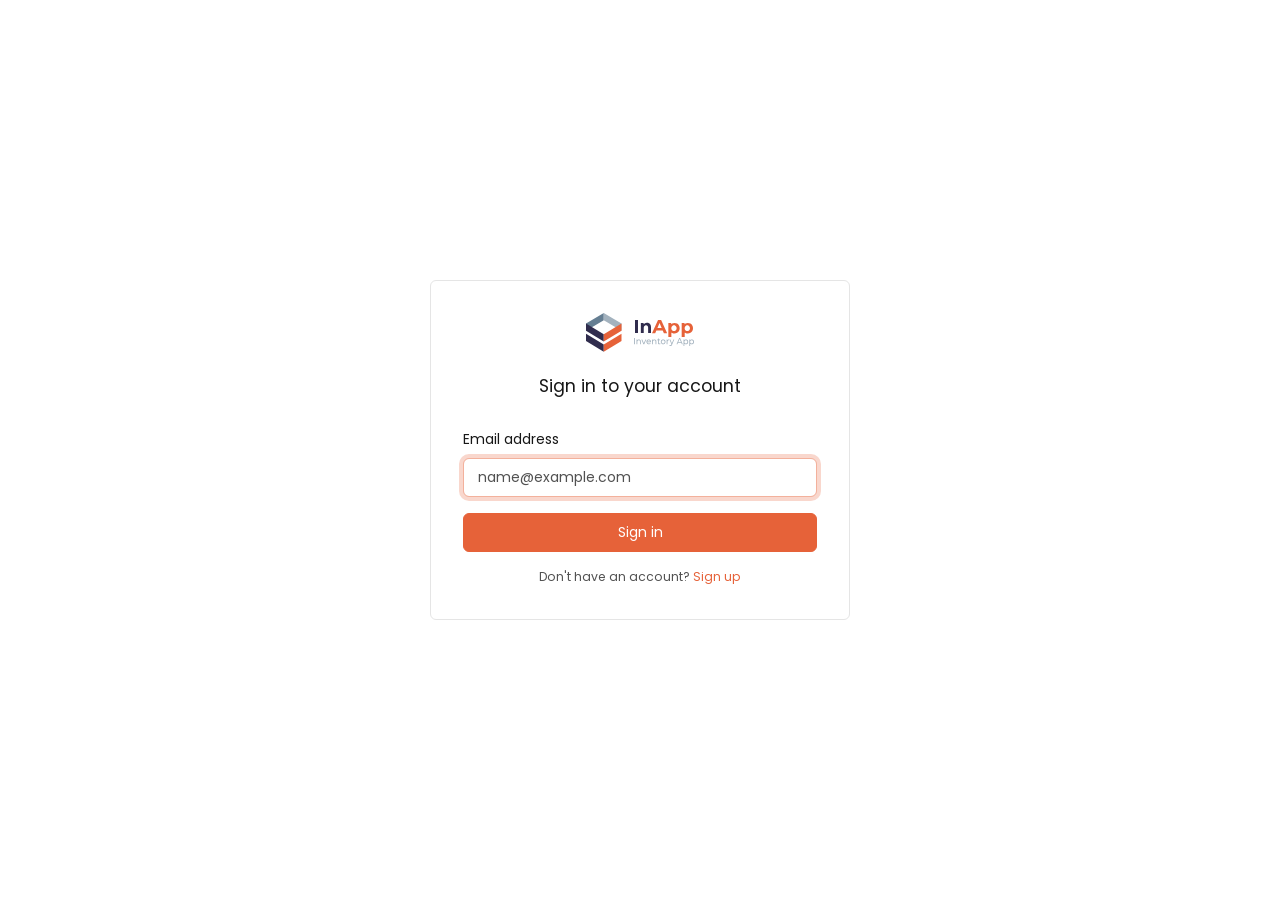
==== semana 2/View/RecuperarAcceso.html @ 1d6aa514 "Creacion de vistas nuevas" ====
<!DOCTYPE html>
<html lang="en">

<head>
    <meta charset="UTF-8" />
    <title>Proyecto Web MN</title>
    <meta name="viewport" content="width=device-width, initial-scale=1">

    <link rel="apple-touch-icon" sizes="180x180" href="images/apple-touch-icon.png">
    <link rel="icon" type="image/png" sizes="32x32" href="images/favicon-32x32.png">
    <link rel="icon" type="image/png" sizes="16x16" href="images/favicon-16x16.png">
    <link rel="stylesheet" href="css/main.css">
</head>
</head>

<body>
    <div class="container d-flex align-items-center justify-content-center min-vh-100">
        <div class="card " style="max-width:420px; width:100%;">
            <div class="card-body p-5">
                <div class="text-center mb-3">
                    <a href="index.html" class="mb-4 d-inline-block"><img src="images/logo-icon.svg" alt="" width="36">
                        <span class=" ms-2"> <img src="images/logo.svg" alt=""></span>
                    </a>
                    <h1 class="card-title mb-5 h5">Sign in to your account</h1>

                </div>

                <form class="needs-validation mt-3" novalidate>
                    <div class="mb-3">
                        <label for="email" class="form-label">Email address</label>
                        <input id="email" type="email" class="form-control" placeholder="name@example.com" required
                            autofocus>
                        <div class="invalid-feedback">Please enter a valid email.</div>
                    </div>

                    <button class="btn btn-primary w-100" type="submit">Sign in</button>
                </form>

                <div class="text-center mt-3 small text-muted">
                    Don't have an account? <a href="signup.html" class="link-primary">Sign up</a>
                </div>
            </div>
        </div>
    </div>

    <!-- Bootstrap JS -->
    <script src="js/sidebar.js"></script>

</body>

</html>
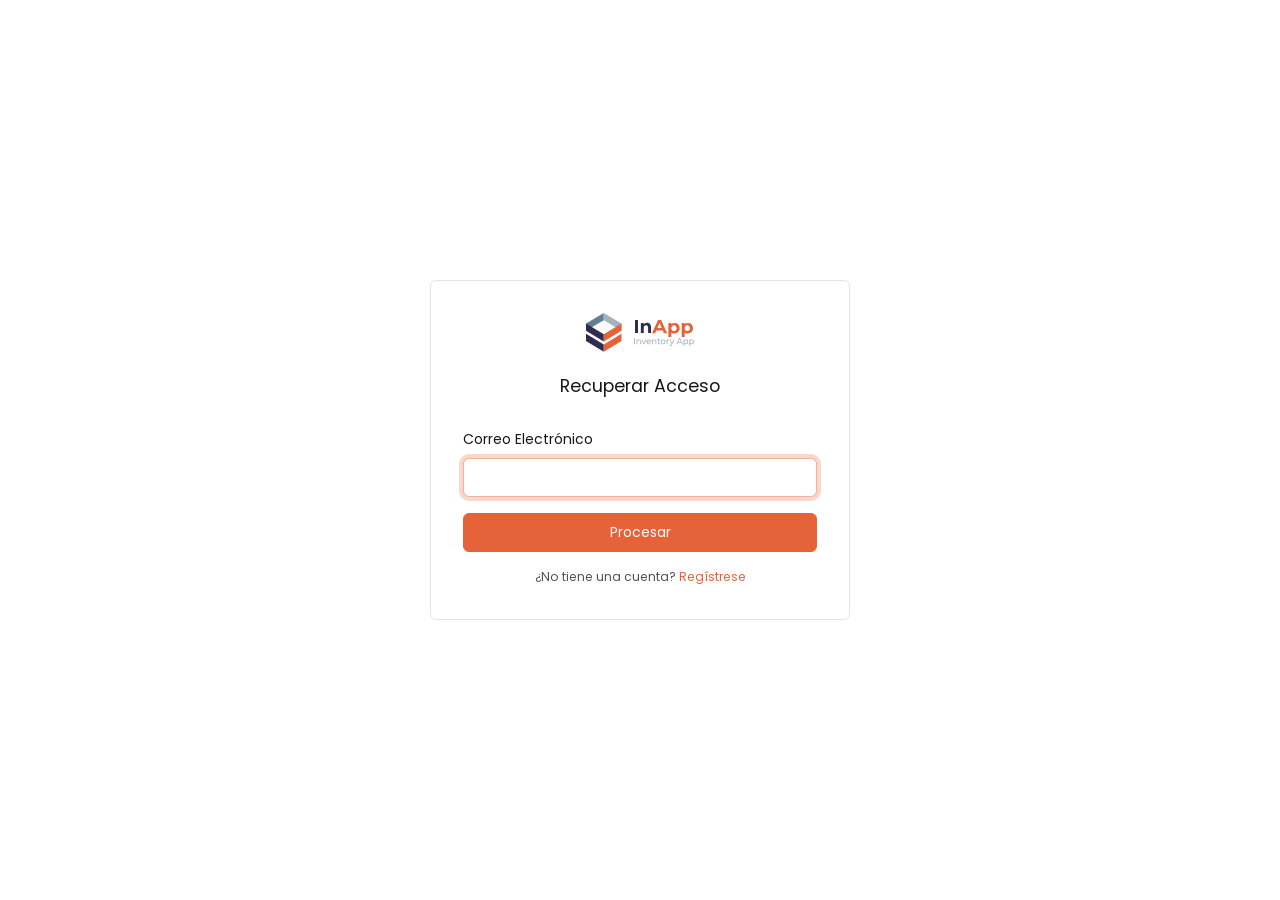
==== commit a4d48994: "Personalización de vistas" ====
--- a/semana 2/View/RecuperarAcceso.html
+++ b/semana 2/View/RecuperarAcceso.html
@@ -21,23 +21,22 @@
                     <a href="index.html" class="mb-4 d-inline-block"><img src="images/logo-icon.svg" alt="" width="36">
                         <span class=" ms-2"> <img src="images/logo.svg" alt=""></span>
                     </a>
-                    <h1 class="card-title mb-5 h5">Sign in to your account</h1>
+                    <h1 class="card-title mb-5 h5">Recuperar Acceso</h1>
 
                 </div>
 
                 <form class="needs-validation mt-3" novalidate>
                     <div class="mb-3">
-                        <label for="email" class="form-label">Email address</label>
-                        <input id="email" type="email" class="form-control" placeholder="name@example.com" required
-                            autofocus>
+                        <label for="correoElectronico" class="form-label">Correo Electrónico</label>
+                        <input id="correoElectronico" type="text" class="form-control" required autofocus>
                         <div class="invalid-feedback">Please enter a valid email.</div>
                     </div>
 
-                    <button class="btn btn-primary w-100" type="submit">Sign in</button>
+                    <button class="btn btn-primary w-100" type="submit">Procesar</button>
                 </form>
 
                 <div class="text-center mt-3 small text-muted">
-                    Don't have an account? <a href="signup.html" class="link-primary">Sign up</a>
+                    ¿No tiene una cuenta? <a href="RegistrarUsuarios.html" class="link-primary">Regístrese</a>
                 </div>
             </div>
         </div>
